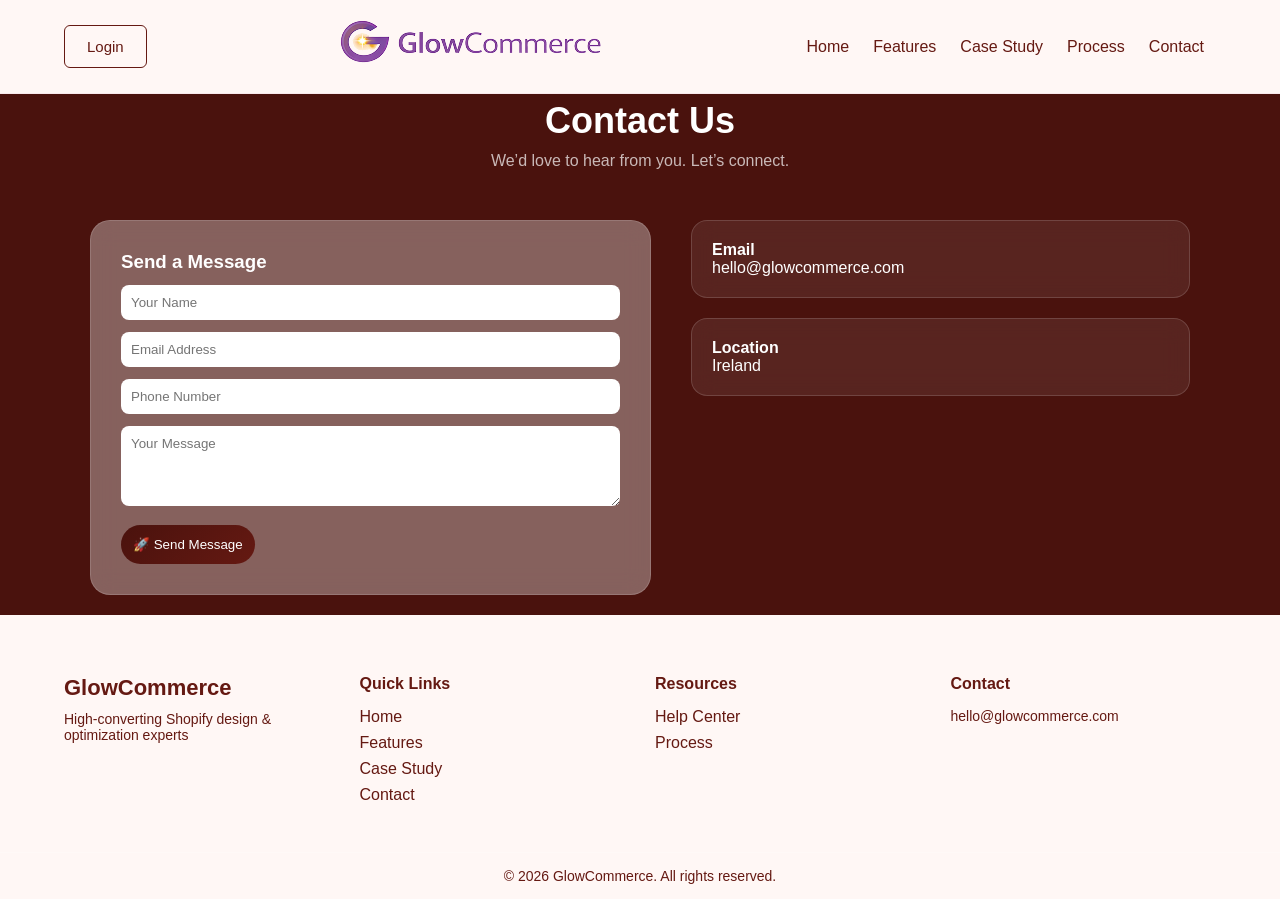
==== contact.html @ 4284fc7b "completed" ====
<!DOCTYPE html>
<html lang="en">

<head>
    <meta charset="UTF-8">
    <meta name="viewport" content="width=device-width, initial-scale=1.0">
    <title>GlowCommerce – High-Converting Shopify Store Build & Optimization</title>
    <link rel="stylesheet" href="style.css">
    <script src="https://cdnjs.cloudflare.com/ajax/libs/jquery/3.7.1/jquery.min.js"></script>
</head>

<body>
    <header class="header">
        <div class="container">
            <div class="header-wapper">
                <div class="cta desktop-cta">
                    <a href="login.html" class="btn outline">Login</a>
                    <!-- <a href="#" class="btn solid">Book Demo</a> -->
                </div>
                <!-- Logo -->
                <div class="logo"><a href="/"><img src="images/logo.png" alt=""></a></div>
                <div class="menu-toggle" id="menuToggle">
                    ☰
                </div>
                <!-- Menu -->
                <nav class="nav">
                    <a href="/">Home</a>
                    <a href="#feature">Features</a>
                    <a href="#case-study">Case Study</a>
                    <a href="#process">Process</a>
                    <a href="contact.html">Contact</a>
                    <div class="mobile-cta">
                        <a href="#" class="btn outline">Login</a>
                        <!-- <a href="#" class="btn solid">Book Demo</a> -->
                    </div>
                </nav>
            </div>
        </div>
    </header>
    <section class="contact">

        <!-- Heading -->
        <div class="contact-header">
            <h1>Contact Us</h1>
            <p>We’d love to hear from you. Let’s connect.</p>
        </div>

        <!-- Content -->
        <div class="contact-container">

            <!-- Left: Form -->
            <div class="contact-form">

                <h3>Send a Message</h3>

                <form id="contactForm">
                    <input type="text" placeholder="Your Name" required>
                    <input type="email" placeholder="Email Address" required>
                    <input type="tel" id="contactPhone" maxlength="10" placeholder="Phone Number" required>
                    <p class="error-msg" style="display:none;color:red;">Invalid phone number</p>
                    <textarea placeholder="Your Message" rows="4" required></textarea>

                    <button type="submit">🚀 Send Message</button>
                    <div class="success-msg contact-success">✅ Thank you for contacting us. We will get back to you
                        shortly.</div>
                </form>

            </div>

            <!-- Right: Info -->
            <div class="contact-info">

                <div class="info-card">
                    <i class="fa-solid fa-envelope"></i>
                    <h4>Email</h4>
                    <p>hello@glowcommerce.com</p>
                </div>

                <div class="info-card">
                    <i class="fa-solid fa-location-dot"></i>
                    <h4>Location</h4>
                    <p>Ireland</p>
                </div>


            </div>

        </div>

    </section>
    <footer class="footer">
        <div class="container footer-wrapper">

            <!-- Brand -->
            <div class="footer-col">
                <h2 class="logo">GlowCommerce</h2>
                <p>High-converting Shopify design & optimization experts</p>
            </div>

            <!-- Quick Links -->
            <div class="footer-col">
                <h3>Quick Links</h3>
                <ul>
                    <li><a href="#">Home</a></li>
                    <li><a href="#feature">Features</a></li>
                    <li><a href="#case-study">Case Study</a></li>
                    <li><a href="contact.html">Contact</a></li>
                </ul>
            </div>

            <!-- Resources -->
            <div class="footer-col">
                <h3>Resources</h3>
                <ul>
                    <li><a href="contact.html">Help Center</a></li>
                    <li><a href="#process">Process</a></li>
                    <!-- <li><a href="#">Terms of Service</a></li> -->
                </ul>
            </div>

            <!-- Contact -->
            <div class="footer-col">
                <h3>Contact</h3>
                <p>hello@glowcommerce.com</p>
            </div>

        </div>

        <!-- Bottom Bar -->
        <div class="footer-bottom">
            <p>© 2026 GlowCommerce. All rights reserved.</p>
        </div>
    </footer>
    <script src="script.js"></script>
    <script>
        document.getElementById("contactPhone").addEventListener("input", function () {
            this.value = this.value.replace(/[^0-9]/g, "");
        });
    </script>
</body>

</html>
---- style.css ----
* {
    margin: 0;
    padding: 0;
    box-sizing: border-box;
    font-family: sans-serif;
}

.header {
    background: #FFF7F5;
    padding: 15px 0;
    border-bottom: 1px solid #F9E9EC;
    position: fixed;
    width: 100%;
    z-index: 11;
}

.container {
    width: 90%;
    max-width: 1200px;
    margin: auto;

}

.header-wapper {
    display: flex;
    align-items: center;
    justify-content: space-between;
}

/* Logo */
.logo {
    font-size: 22px;
    font-weight: 700;
    color: #651912;
}

/* Nav */
.nav {
    display: flex;
    align-items: center;
}

.nav a {
    margin: 0 12px;
    text-decoration: none;
    color: #651912;
}

/* CTA */
.cta {
    display: flex;
    gap: 10px;
}

.btn {
    padding: 8px 16px;
    border-radius: 6px;
    font-size: 14px;
    text-decoration: none;
}

.btn.outline {
    border: 1px solid #651912;
    color: #651912;
}

.btn.solid {
    background: #651912;
    color: #fff;
}

/* Hamburger */
.menu-toggle {
    display: none;
    font-size: 26px;
    cursor: pointer;
    color: #651912;
}

/* Mobile CTA hidden by default */
.mobile-cta {
    display: none;
}

/* ================= MOBILE ================= */
@media (max-width: 768px) {

    .menu-toggle {
        display: block;
    }

    .nav {
        position: absolute;
        top: 70px;
        left: 0;
        width: 100%;
        background: #FFF7F5;
        flex-direction: column;
        align-items: flex-start;
        padding: 20px;
        display: none;
    }

    .nav a {
        margin: 10px 0;
        font-size: 16px;
    }

    .nav.active {
        display: flex;
    }

    /* Hide desktop CTA */
    .desktop-cta {
        display: none;
    }

    /* Show mobile CTA */
    .mobile-cta {
        display: flex;
        flex-direction: column;
        gap: 10px;
        margin-top: 15px;
        width: 100%;
    }

    .mobile-cta .btn {
        text-align: center;
    }
}

/* HERO SECTION */
.hero {
    position: relative;
    height: 90vh;
    background: url('./images/banner.png') no-repeat center/cover;
    display: flex;
    align-items: center;
    justify-content: center;
}

/* Dark overlay for readability */
.hero-overlay {
    position: absolute;
    width: 100%;
    height: 100%;
    background: rgba(101, 25, 18, 0.6);
    /* your theme color overlay */
    top: 0;
    left: 0;
}

/* Content */
.hero-content {
    position: relative;
    text-align: center;
    color: #FFF7F5;
    max-width: 800px;
    padding: 20px;
}

.hero-content h1 {
    font-size: 48px;
    margin-bottom: 20px;
    line-height: 1.2;
}

.hero-content p {
    font-size: 18px;
    margin-bottom: 30px;
    color: #F9E9EC;
}

/* Buttons */
.hero-buttons {
    display: flex;
    gap: 15px;
    justify-content: center;
}

.btn {
    padding: 12px 22px;
    border-radius: 6px;
    text-decoration: none;
    font-size: 15px;
    transition: 0.3s;
}

/* Primary */
.btn.primary {
    background: #FFF7F5;
    color: #651912;
}

.btn.primary:hover {
    background: #F9E9EC;
}

/* Secondary */
.btn.secondary {
    border: 1px solid #FFF7F5;
    color: #FFF7F5;
}

.btn.secondary:hover {
    background: #FFF7F5;
    color: #651912;
}

/* ================= MOBILE ================= */
@media (max-width: 768px) {
    .hero {
        height: 80vh;
    }

    .hero-content h1 {
        font-size: 28px;
    }

    .hero-content p {
        font-size: 14px;
    }

    .hero-buttons {
        flex-direction: column;
    }
}

.services {
    padding: 50px 0;
    background: #FFF7F5;
    text-align: center;
}

.services h2 {
    font-size: 32px;
    color: #651912;
    margin-bottom: 40px;
}

/* Grid */
.service-grid {
    display: grid;
    grid-template-columns: repeat(3, 1fr);
    gap: 25px;
}

/* Card */
.service-card {
    background: #fff;
    padding: 25px;
    border-radius: 12px;
    border: 1px solid #F9E9EC;
    transition: 0.3s;
}

/* Hover Effect */
.service-card:hover {
    transform: translateY(-8px);
    box-shadow: 0 10px 25px rgba(0, 0, 0, 0.08);
}

/* Icon */
.icon {
    font-size: 30px;
    margin-bottom: 15px;
}

/* Title */
.service-card h3 {
    font-size: 18px;
    color: #651912;
    margin-bottom: 10px;
}

/* Text */
.service-card p {
    font-size: 14px;
    color: #555;
}

/* ================= MOBILE ================= */
@media (max-width: 992px) {
    .service-grid {
        grid-template-columns: repeat(2, 1fr);
    }
}

@media (max-width: 600px) {
    .service-grid {
        grid-template-columns: 1fr;
    }
}

.feature-highlight {
    padding: 80px 0;
    background: #F9E9EC;
}

.feature-wrapper {
    display: flex;
    align-items: center;
    gap: 50px;
}

/* Left Content */
.feature-content {
    flex: 1;
}

.feature-content h2 {
    font-size: 32px;
    color: #651912;
    margin-bottom: 20px;
}

.feature-content ul {
    list-style: none;
    margin-bottom: 25px;
}

.feature-content ul li {
    font-size: 16px;
    margin-bottom: 12px;
    color: #333;
}

/* Button */
.btn.primary {
    background: #651912;
    color: #fff;
    padding: 12px 20px;
    border-radius: 6px;
    text-decoration: none;
    transition: 0.3s;
}

.btn.primary:hover {
    background: #4a120d;
}

/* Right Image */
.feature-image {
    flex: 1;
}

.feature-image img {
    width: 100%;
    border-radius: 12px;
}

/* ================= MOBILE ================= */
@media (max-width: 768px) {
    .feature-wrapper {
        flex-direction: column;
        text-align: center;
    }

    .feature-content ul li {
        text-align: left;
    }
}

.case-study {
    padding: 80px 0;
    background: #FFF7F5;
    text-align: center;
}

.case-study h2 {
    font-size: 32px;
    color: #651912;
    margin-bottom: 10px;
}

.subtitle {
    color: #777;
    margin-bottom: 40px;
}

/* Grid */
.stats-grid {
    display: grid;
    grid-template-columns: repeat(4, 1fr);
    gap: 20px;
}

/* Card */
.stat-card {
    background: #fff;
    border: 1px solid #F9E9EC;
    border-radius: 12px;
    padding: 25px;
    transition: 0.3s;
}

.stat-card:hover {
    transform: translateY(-8px);
    box-shadow: 0 10px 25px rgba(0, 0, 0, 0.08);
}

/* Text */
.stat-card h3 {
    font-size: 16px;
    color: #651912;
    margin-bottom: 10px;
}

.before {
    font-size: 14px;
    color: #999;
    text-decoration: line-through;
}

.after {
    font-size: 22px;
    font-weight: bold;
    color: #333;
}

/* Highlights */
.highlight {
    color: green;
}

.negative {
    color: #651912;
}


/* ================= MOBILE ================= */
@media (max-width: 992px) {
    .stats-grid {
        grid-template-columns: repeat(2, 1fr);
    }
}

@media (max-width: 600px) {
    .stats-grid {
        grid-template-columns: 1fr;
    }
}

.process {
    padding: 80px 0;
    background: #F9E9EC;
    text-align: center;
}

.process h2 {
    font-size: 32px;
    color: #651912;
    margin-bottom: 50px;
}

/* Steps Layout */
.process-steps {
    display: flex;
    justify-content: space-between;
    position: relative;
}

/* Line */
.process-steps::before {
    content: "";
    position: absolute;
    top: 25px;
    left: 5%;
    width: 90%;
    height: 2px;
    background: #651912;
    z-index: 0;
}

/* Step */
.step {
    width: 18%;
    position: relative;
    z-index: 1;
}

/* Circle */
.circle {
    width: 50px;
    height: 50px;
    background: #651912;
    color: #fff;
    border-radius: 50%;
    display: flex;
    align-items: center;
    justify-content: center;
    margin: auto;
    font-weight: bold;
    margin-bottom: 15px;
}

/* Text */
.step h3 {
    font-size: 16px;
    color: #651912;
    margin-bottom: 8px;
}

.step p {
    font-size: 13px;
    color: #555;
}

/* Hover */
.step:hover .circle {
    background: #4a120d;
}

/* ================= MOBILE ================= */
@media (max-width: 768px) {

    .process-steps {
        flex-direction: column;
        gap: 30px;
    }

    .process-steps::before {
        display: none;
    }

    .step {
        width: 100%;
    }
}

.why-us {
    padding: 80px 0;
    background: #651912;
    text-align: center;
}

.why-us h2 {
    font-size: 32px;
    color: #FFF7F5;
    margin-bottom: 40px;
}

/* Grid */
.why-grid {
    display: grid;
    grid-template-columns: repeat(5, 1fr);
    gap: 20px;
}

/* Card */
.why-card {
    background: #FFF7F5;
    padding: 25px;
    border-radius: 12px;
    transition: 0.3s;
}

/* Hover */
.why-card:hover {
    transform: translateY(-8px);
    background: #F9E9EC;
}

/* Icon */
.why-card .icon {
    font-size: 22px;
    color: #651912;
    margin-bottom: 10px;
}

/* Text */
.why-card h3 {
    font-size: 15px;
    color: #651912;
}

/* ================= RESPONSIVE ================= */
@media (max-width: 992px) {
    .why-grid {
        grid-template-columns: repeat(2, 1fr);
    }
}

@media (max-width: 600px) {
    .why-grid {
        grid-template-columns: 1fr;
    }
}

.footer {
    background: #FFF7F5;
    color: #651912;
    padding-top: 60px;
}

/* Wrapper */
.footer-wrapper {
    display: grid;
    grid-template-columns: repeat(4, 1fr);
    gap: 30px;
    width: 90%;
    max-width: 1200px;
    margin: auto;
}

/* Logo */
.footer .logo {
    font-size: 22px;
    margin-bottom: 10px;
}

/* Headings */
.footer-col h3 {
    margin-bottom: 15px;
    font-size: 16px;
}

/* Links */
.footer-col ul {
    list-style: none;
}

.footer-col ul li {
    margin-bottom: 8px;

}

.footer-col ul li a {
    color: #651912;
    text-decoration: none;
    transition: 0.3s;
}

.footer-col ul li a:hover {
    color: #4a120d;
}

/* Contact text */
.footer-col p {
    color: #651912;
    font-size: 14px;
}

/* Bottom */
.footer-bottom {
    text-align: center;
    border-top: 1px solid rgba(255, 255, 255, 0.2);
    margin-top: 40px;
    padding: 15px 0;
    font-size: 14px;
}

/* ================= MOBILE ================= */
@media (max-width: 992px) {
    .footer-wrapper {
        grid-template-columns: repeat(2, 1fr);
    }
}

@media (max-width: 600px) {
    .footer-wrapper {
        grid-template-columns: 1fr;
        text-align: center;
    }
}

.auth {
    height: 100vh;
    display: flex;
    justify-content: center;
    align-items: center;
    color: white;
    background: url(./images/banner.png) no-repeat center center/cover;
    position: relative;
}

.auth::before {
    content: "";
    position: absolute;
    inset: 0;
    background: rgba(0, 0, 0, 0.6);
    /* dark overlay */
    z-index: 0;
}

.auth .logo {
    /* background: #ffffff; */
    display: inline-block;
    margin-bottom: 20px;
    border-radius: 10px;
}

/* Box */
.auth-box {
    width: 350px;
    padding: 30px;
    border-radius: 20px;
    background: rgba(255, 255, 255, 0.08);
    backdrop-filter: blur(12px);
    border: 1px solid rgba(255, 255, 255, 0.15);
    text-align: center;
}

/* Toggle */
.auth-toggle {
    display: flex;
    margin-bottom: 20px;
}

.toggle-btn {
    flex: 1;
    padding: 8px;
    border: none;
    cursor: pointer;
    background: transparent;
    color: white;
    border-radius: 20px;
}

.toggle-btn.active {
    background: linear-gradient(135deg, #4a120d, #651912);
}

/* Forms */
.auth-form {
    display: none;
}

.auth-form.active {
    display: block;
}

/* Inputs */
.auth-form input {
    width: 100%;
    padding: 10px;
    margin-top: 12px;
    border-radius: 8px;
    border: none;
    outline: none;
}

/* Button */
.auth-form button {
    margin-top: 15px;
    padding: 10px;
    border-radius: 20px;
    border: none;
    background: linear-gradient(135deg, #4a120d, #651912);
    color: white;
    cursor: pointer;
}

/* Success */
.success-msg {
    display: none;
    margin-top: 15px;
    color: #4ade80;
}

@keyframes shake {

    0%,
    100% {
        transform: translateX(0);
    }

    25% {
        transform: translateX(-5px);
    }

    75% {
        transform: translateX(5px);
    }
}

.auth-box.shake {
    animation: shake 0.3s;
}

.error-msg {
    display: none;
    margin-top: 10px;
    color: #f87171;
    font-size: 13px;
}

.success-msg {
    display: none;
    margin-top: 15px;
    color: #4ade80;
}

.contact {
    padding: 100px 20px;
    color: white;
    background: #4a120d;
    text-align: center;
    padding-bottom: 20px;
}

/* Header */
.contact-header h1 {
    font-size: 36px;
    margin-bottom: 10px;
}

.contact-header p {
    opacity: 0.7;
    margin-bottom: 50px;
}

/* Layout */
.contact-container {
    max-width: 1100px;
    margin: auto;
    display: flex;
    gap: 40px;
    align-items: stretch;
}

/* Form */
.contact-form {
    flex: 1;
    padding: 30px;
    border-radius: 20px;

    background: rgba(255, 255, 255, 0.333);
    backdrop-filter: blur(12px);
    border: 1px solid rgba(255, 255, 255, 0.15);
    text-align: left;
}

/* Inputs */
.contact-form input,
.contact-form textarea {
    width: 100%;
    padding: 10px;
    margin-top: 12px;
    border-radius: 8px;
    border: none;
    outline: none;
}

/* Button */
.contact-form button {
    margin-top: 15px;
    padding: 12px;
    border-radius: 25px;
    border: none;
    background: linear-gradient(135deg, #4a120d, #651912);
    color: white;
    cursor: pointer;
}

/* Success */
.success-msg {
    display: none;
    margin-top: 10px;
    color: #4ade80;
}

/* Info */
.contact-info {
    flex: 1;
    display: flex;
    flex-direction: column;
    gap: 20px;
}

/* Info Cards */
.info-card {
    padding: 20px;
    border-radius: 16px;

    background: rgba(255, 255, 255, 0.08);
    backdrop-filter: blur(12px);

    border: 1px solid rgba(255, 255, 255, 0.15);
    text-align: left;
}

.info-card i {
    font-size: 20px;
    margin-bottom: 8px;
    color: #60a5fa;
}

@media (max-width: 900px) {
    .contact-container {
        flex-direction: column;
    }
}
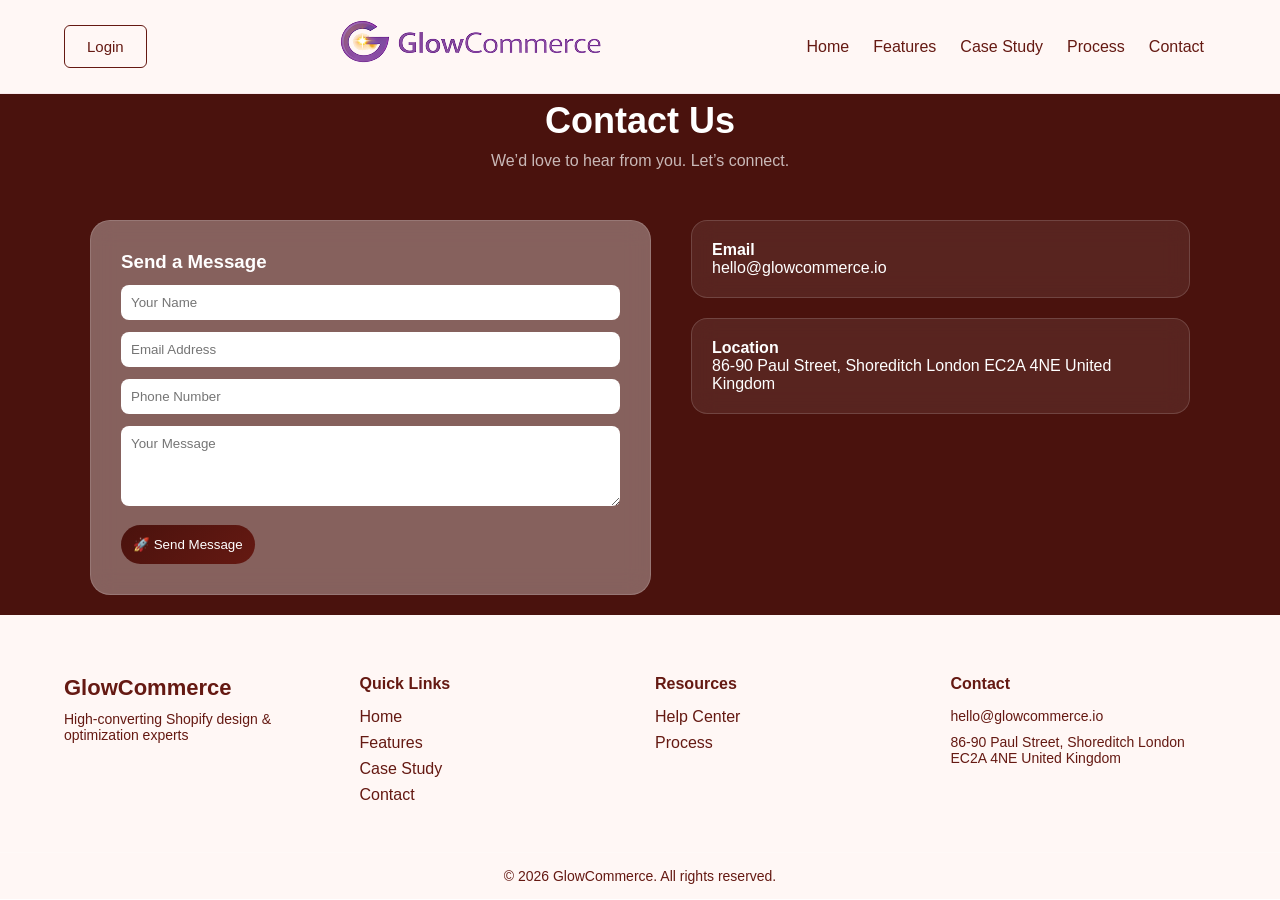
==== commit e460f12b: "completed" ====
--- a/contact.html
+++ b/contact.html
@@ -23,14 +23,14 @@
                     ☰
                 </div>
                 <!-- Menu -->
-                <nav class="nav">
+                <nav class="nav" id="navMenu">
                     <a href="/">Home</a>
-                    <a href="#feature">Features</a>
-                    <a href="#case-study">Case Study</a>
-                    <a href="#process">Process</a>
+                    <a href="/#feature">Features</a>
+                    <a href="/#case-study">Case Study</a>
+                    <a href="/#process">Process</a>
                     <a href="contact.html">Contact</a>
                     <div class="mobile-cta">
-                        <a href="#" class="btn outline">Login</a>
+                        <a href="login.html" class="btn outline">Login</a>
                         <!-- <a href="#" class="btn solid">Book Demo</a> -->
                     </div>
                 </nav>
@@ -73,13 +73,15 @@
                 <div class="info-card">
                     <i class="fa-solid fa-envelope"></i>
                     <h4>Email</h4>
-                    <p>hello@glowcommerce.com</p>
+                    <p>hello@glowcommerce.io</p>
                 </div>
 
                 <div class="info-card">
                     <i class="fa-solid fa-location-dot"></i>
                     <h4>Location</h4>
-                    <p>Ireland</p>
+                    <p>86-90 Paul Street, Shoreditch
+                        London EC2A 4NE
+                        United Kingdom</p>
                 </div>
 
 
@@ -101,9 +103,9 @@
             <div class="footer-col">
                 <h3>Quick Links</h3>
                 <ul>
-                    <li><a href="#">Home</a></li>
-                    <li><a href="#feature">Features</a></li>
-                    <li><a href="#case-study">Case Study</a></li>
+                    <li><a href="/">Home</a></li>
+                    <li><a href="/#feature">Features</a></li>
+                    <li><a href="/#case-study">Case Study</a></li>
                     <li><a href="contact.html">Contact</a></li>
                 </ul>
             </div>
@@ -113,7 +115,7 @@
                 <h3>Resources</h3>
                 <ul>
                     <li><a href="contact.html">Help Center</a></li>
-                    <li><a href="#process">Process</a></li>
+                    <li><a href="/#process">Process</a></li>
                     <!-- <li><a href="#">Terms of Service</a></li> -->
                 </ul>
             </div>
@@ -121,7 +123,10 @@
             <!-- Contact -->
             <div class="footer-col">
                 <h3>Contact</h3>
-                <p>hello@glowcommerce.com</p>
+                <p>hello@glowcommerce.io</p>
+                <p style="margin-top: 10px;">86-90 Paul Street, Shoreditch
+                    London EC2A 4NE
+                    United Kingdom</p>
             </div>
 
         </div>
